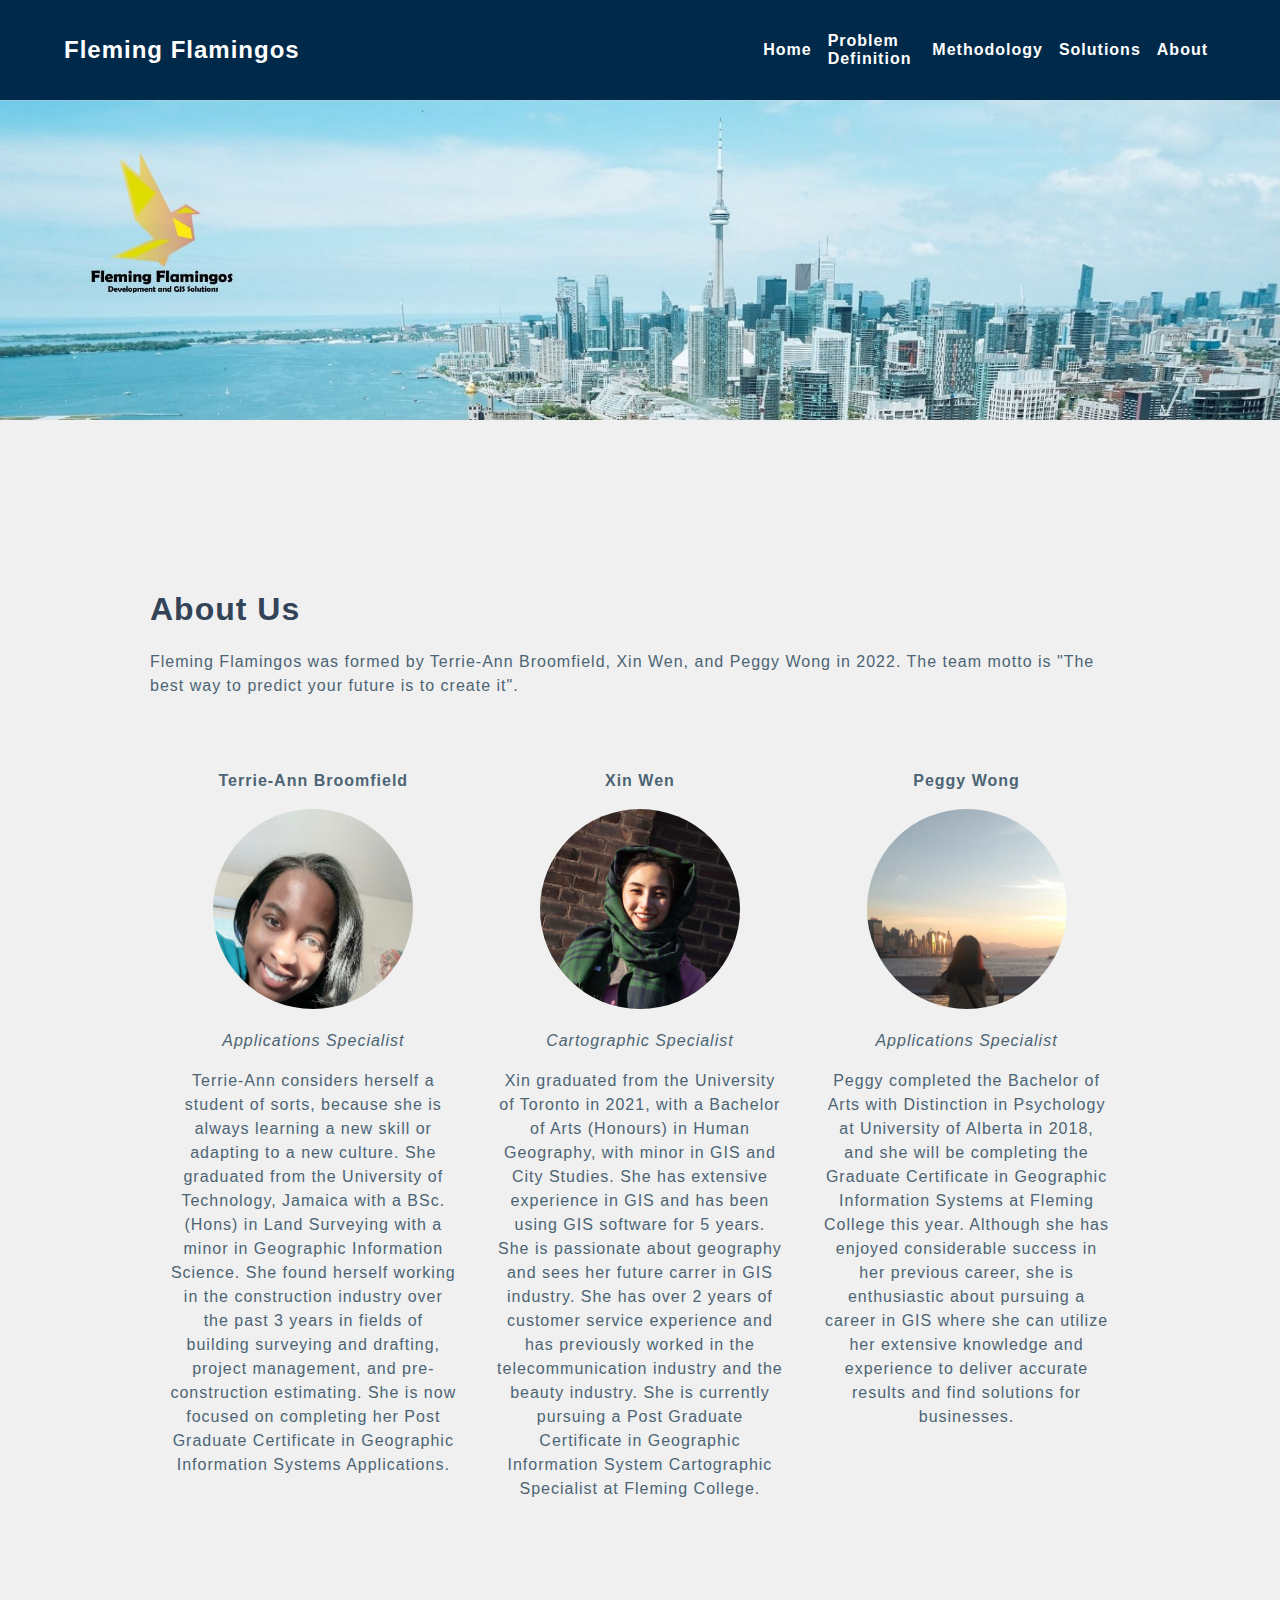
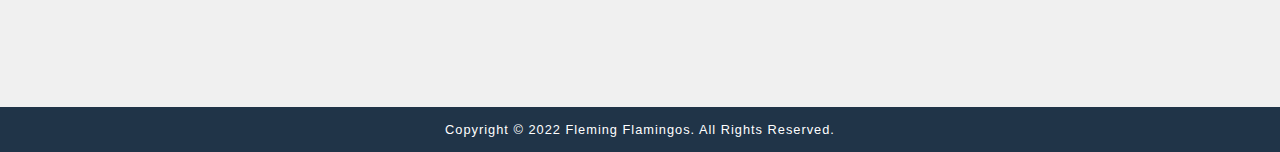
==== about.html @ 00dd648a "xin" ====
<!DOCTYPE html>
<!-- index.html -->
<!-- Authors: Terrie-Ann Broomfield, Xin Wen, Peggy Wong -->
<!-- Date Created: Apr 05, 2022 -->
<!-- Date Modified: Apr 21, 2022 -->
<!-- GEOM 99 Group Project Development Activity Tracker -->
<html lang="en">
        <!-- Xin Wen April 12-->
    <head>
        <meta charset="UTF-8">
        <meta name="viewport" content="width=device-width, initial-scale=1.0">
        <link rel ="icon" type="Image/png" href="img/nobkgd_5in.png">
        <title>About &#45; Development Activity Tracker &#124; Fleming Flamingos</title>
        <link rel="stylesheet" href="style.css">
    </head>
    <body>
        <!-- Xin Wen April 12-->
        <!-- Navigation Bar -->
        <nav>
            <input id="nav-toggle" type="checkbox">
            <div class="logo"><strong>Fleming Flamingos</strong></div>
			<ul class="links">
				<li><a href="index.html">Home</a><li>
				<li><a href="problemdefinition.html">Problem Definition</a><li>
				<li><a href="methodology.html">Methodology</a><li>
				<li><a href="solutions.html">Solutions</a><li>
				<li><a href="about.html">About</a><li>
			</ul>
			<label for="nav-toggle" class="icon-burger">
				<div class="line"></div>
				<div class="line"></div>
				<div class="line"></div>
			</label>
			</div>
        </nav>
        <!--Xin Wen April 19-->
         <!--banner under fixed nav bar v1.0-->
        <div class="container"> 
            <img class="banner" src="img/banner.jpg" alt="Home Page Banner">
        </div>

        <!-- Main Content -->
        <!-- Tags: h1, h2, p -->
        <main>
            <!-- About -->
            <section>
                <h1>About Us</h1>
                <p>Fleming Flamingos was formed by Terrie-Ann Broomfield, Xin Wen, and Peggy Wong in 2022. The team motto is "The best way to predict your future is to create it".</p>
            </section>
            <section class="team-member">
                <div class="column">
                    <p class="name">Terrie-Ann Broomfield</p>
                    <img class="profile-picture" src="img/Terrie.jpg" alt="Profile Picture">
                    <p class="title">Applications Specialist</p>
                    <p>Terrie-Ann considers herself a student of sorts, because she is always learning a new skill or adapting to a new culture. She graduated from the University of Technology, Jamaica with a BSc. (Hons) in Land Surveying with a minor in Geographic Information Science. She found herself working in the construction industry over the past 3 years in fields of building surveying and drafting, project management, and pre-construction estimating. She is now focused on completing her Post Graduate Certificate in Geographic Information Systems Applications. </p>
                </div>
                <div class="column">
                    <p class="name">Xin Wen</p>
                    <img class="profile-picture" src="img/Xin.jpg" alt="Profile Picture">
                    <p class="title">Cartographic Specialist</p>
                    <p>Xin graduated from the University of Toronto in 2021, with a Bachelor of Arts (Honours) in Human Geography, with minor in GIS and City Studies. She has extensive experience in GIS and has been using GIS software for 5 years. She is passionate about geography and sees her future carrer in GIS industry. She has over 2 years of customer service experience and has previously worked in the telecommunication industry and the beauty industry. She is currently pursuing a Post Graduate Certificate in Geographic Information System Cartographic Specialist at Fleming College. </p>
                </div>
                <div class="column">
                    <p class="name">Peggy Wong</p>
                    <img class="profile-picture" src="img/peggy.jpg" alt="Profile Picture">
                    <p class="title">Applications Specialist</p>
                    <p>Peggy completed the Bachelor of Arts with Distinction in Psychology at University of Alberta in 2018, and she will be completing the Graduate Certificate in Geographic Information Systems at Fleming College this year. Although she has enjoyed considerable success in her previous career, she is enthusiastic about pursuing a career in GIS where she can utilize her extensive knowledge and experience to deliver accurate results and find solutions for businesses.</p>
                </div>
            </section>
        </main>
<!-- End of Xin Wen April 12-->
        <!-- Footer -->
        <footer>
            <p id="footer">Copyright &#169; 2022 Fleming Flamingos. All Rights Reserved.</p>
        </footer>
    </body>
</html>
---- style.css ----
/* style.css */
/* Author: Terrie-Ann Broomfield, Xin Wen, Peggy Wong */
/* Date Created: Apr 05, 2022 */
/* Date Modified: Apr 21, 2022 */
html, body {
    background: #f0f0f0;
    font-family: Helvetica, sans-serif;
    height: 100%;
    letter-spacing: 1px;
    margin: 0;
    padding: 0;
    width: 100%;
}
.banner{
  width: 100%;
  max-width: 1920px;
  height: auto;
}
main{
    padding: 150px;
}
section{
    padding-bottom: 20px;
}
h1{
    color: #344458;
    font-weight: 900;
}
h2{
    color: #344458;
    font-size: 1.3em;
}
p {
    color: #4c6474;
    line-height: 1.5;
}
footer {
    background-color: #203448;
    position: absolute;
    text-align: center;
    width: 100%;
}
#footer {
    color: white;
    font-size: 0.8em;
}

/*Xin Wen April 12*/
/* nav bar v1.0*/
/*
  .topnav {
    overflow: hidden;
    background-color: rgb(1,42,74);
  }
  
  .topnav a {
    float: left;
    display: block;
    text-align: center;
    text-decoration: none;
    font-size: 17px;
    font-family: Arial, Helvetica, sans-serif;
    margin-left:auto;
    color: white;
    padding: 30px 36px;
  }
  
  .topnav a:hover {
    background-color: rgb(169,214,229);
    color: white;
  }
  
  .topnav a.active {
      background-color:rgb(42,111,151);
      color: white;
  }
  
  .topnav .icon {
    display: none;
  }
  
  @media screen and (max-width: 600px) {
    .topnav a:not(:first-child) {display: none;}
    .topnav a.icon {
      float: right;
      display: block;
    }
  }
  
  @media screen and (max-width: 600px) {
    .topnav.responsive {position: relative;}
    .topnav.responsive .icon {
      position: absolute;
      right: 0;
      top: 0;
    }
    .topnav.responsive a {
      float: none;
      display: block;
      text-align: left;
    }
  }
  */
  /*nav bar v1.0 archive*/
  .center{
    display: block;
    margin-left: auto;
    margin-right: auto;
  }
  .responsive{
    max-width: 100%;
    height:auto;
    display: block;
    margin-left: auto;
    margin-right: auto;
  }
  header{
    background-image: url("img/Toronto1.jpg");
    background-position: center center;
    display: block;
    margin-left: auto;
    margin-right: auto;
    max-width: 100%;
    height:auto;
  }

/* Solutions Page */
.solutions{
  width: 75%;
  height: auto;
}

/* About Page */
.team-member{
  text-align: center;
}
.column{
  float: left;
  padding: 2%;
  width: 29.33%;
}
.team-member:after{
  clear: both;
  content: "";
  display: table;
}
.name{
  font-weight: bold;
}
.profile-picture{
  border-radius: 50%;
  height: 200px;
  width: 200px;
}
.title{
  font-style: italic;
}

/*Xin Wen April 19*/
/* nav bar v1.1*/
body {
	padding: 0;
	margin: 0;
}

nav {
	position: fixed; /*can make it fixed, but will cover the banner*/
	z-index: 10;
	left: 0;
	right: 0;
	top: 0;
	padding: 0 5%;
	height: 100px;
	background-color: rgb(1,42,74);
}

nav .logo {
	float: left;
	width: 40%;
	height: 100%;
	display: flex;
	align-items: center;
	font-size: 24px;
	color: #fff;
}

nav .links {
	float: right;
	padding: 0;
	margin: 0;
	width: 40%;
	height: 100%;
	display: flex;
	justify-content: space-around;
	align-items: center;
}

nav .links li {
	list-style: none;
}

nav .links a {
	display:block;
	padding: .5em; /*was 1em*/
	font-size: 16px;
	font-weight: bold;
	color: #fff;
	text-decoration: none;
}

#nav-toggle {
	position: absolute;
	top: -100px;
}

nav .icon-burger {
	position: absolute;
	display: none;
	right: 5%;
	top: 50%;
	transform: translateY(-50%);
}

nav .icon-burger .line {
	width: 30px;
	height: 5px;
	background-color: #fff;
	margin: 5px;
	border-radius: 3px;
	transition: all .3s ease-in-out;
}
	
@media screen and (max-width: 1000px) {
	nav .logo {
		float: none;
		width: auto;
		justify-content: center;
	}
	nav .links{
		float: none;
		position: fixed;
		z-index: 9;
		left: 0;
		right: 0;
		top: 100px;
		bottom: 100%;
		width: auto;
		height: auto;
		flex-direction: column;
		justify-content: space-evenly;
		background-color: rgba(0,0,0,.8);
		overflow: hidden;
		transition: all .5s ease-in-out;
	}
	nav .links a{
		font-size: 20px;
	}
	nav :checked ~ .links {
		bottom: 0;
	}
	nav .icon-burger {
		display: block;
	}
	nav :checked ~ .icon-burger .line:nth-child(1) {
		transform: translateY(10px) rotate(225deg);
	}
	nav :checked ~ .icon-burger .line:nth-child(3) {
		transform: translateY(-10px) rotate(-225deg);
	}
	nav :checked ~ .icon-burger .line:nth-child(2) {
		opacity: 0;
	}
}
/* end of nav bar*/		

/*Xin Wen April 19*/
/*banner v1.0*/
.container {
	position: relative;
	margin-top: 100px;
}
.container img{
  display: block;
  width: 100%;
}
/* end of banner v1.0*/
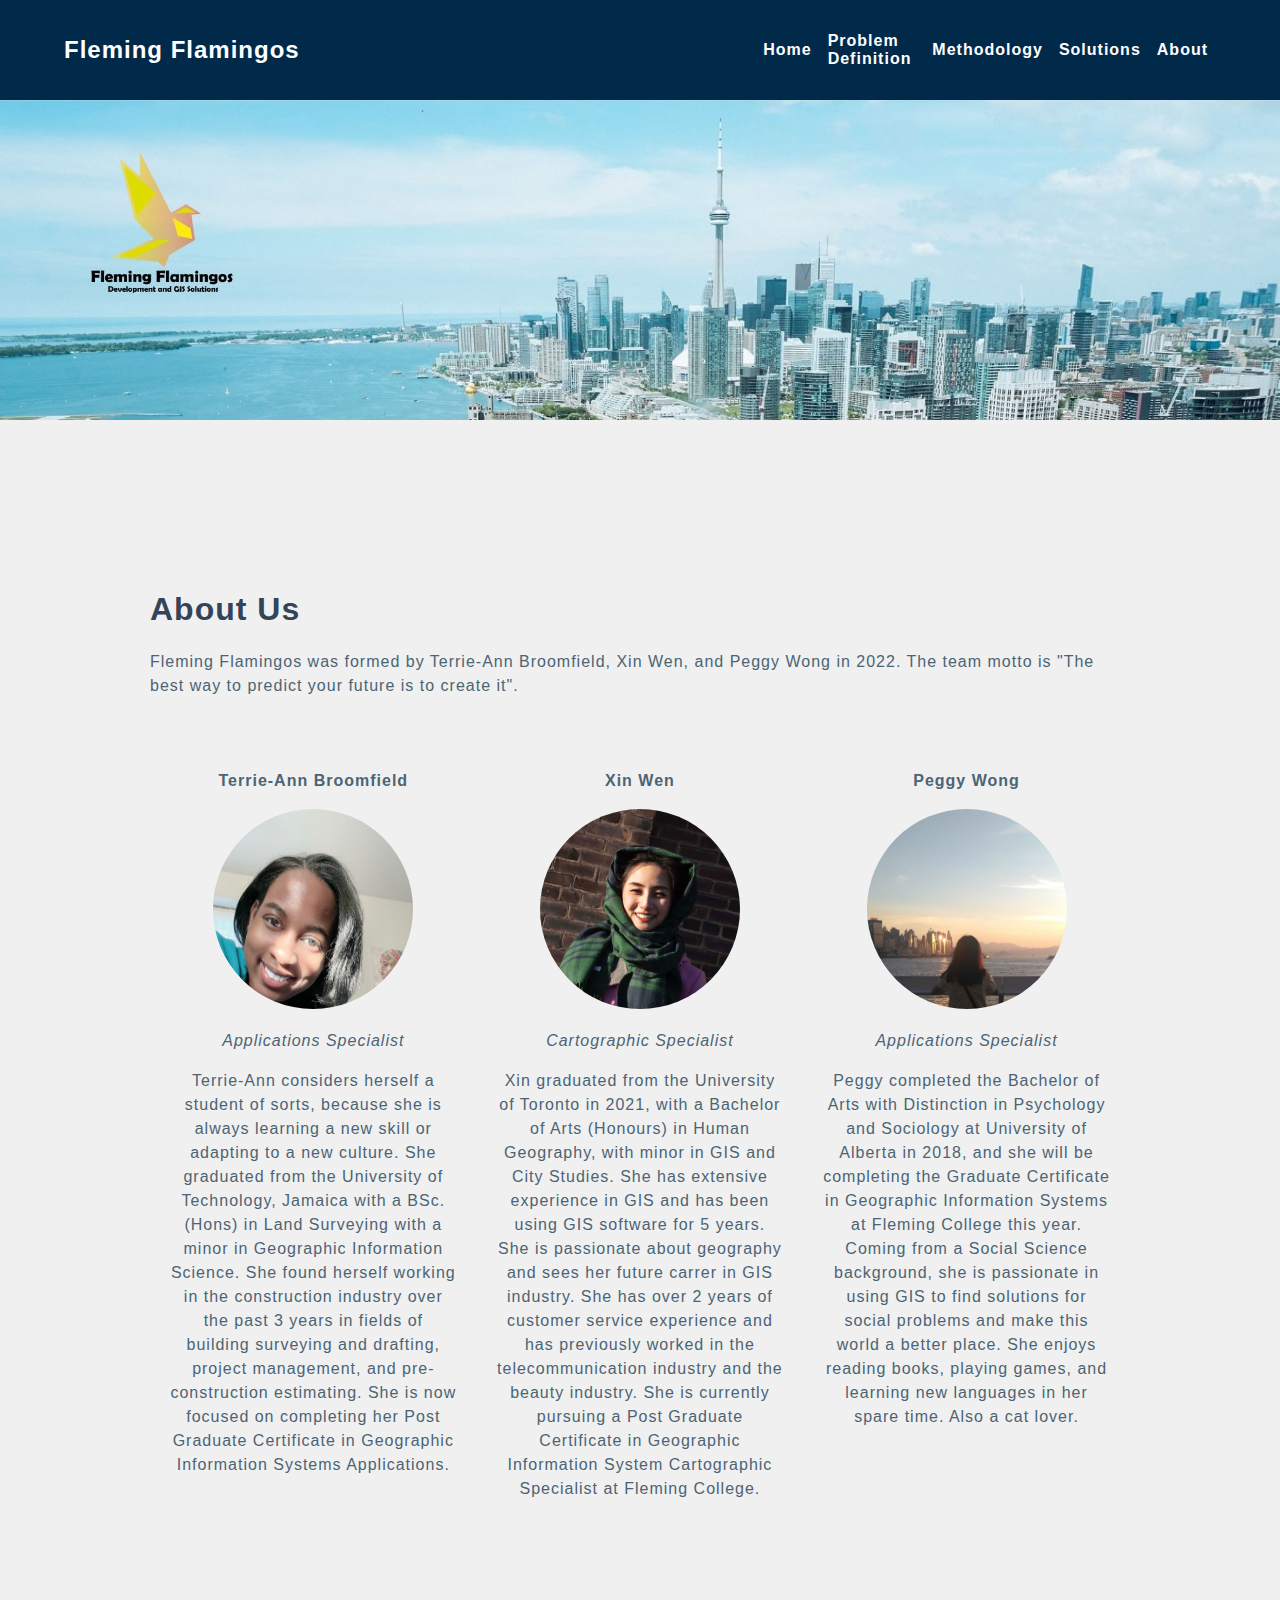
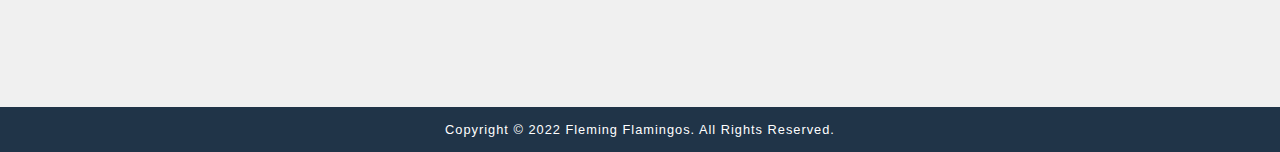
==== commit 7c1d94c3: "Update about.html" ====
--- a/about.html
+++ b/about.html
@@ -34,7 +34,7 @@
 			</div>
         </nav>
         <!--Xin Wen April 19-->
-         <!--banner under fixed nav bar v1.0-->
+        <!--banner under fixed nav bar v1.0-->
         <div class="container"> 
             <img class="banner" src="img/banner.jpg" alt="Home Page Banner">
         </div>
@@ -64,11 +64,11 @@
                     <p class="name">Peggy Wong</p>
                     <img class="profile-picture" src="img/peggy.jpg" alt="Profile Picture">
                     <p class="title">Applications Specialist</p>
-                    <p>Peggy completed the Bachelor of Arts with Distinction in Psychology at University of Alberta in 2018, and she will be completing the Graduate Certificate in Geographic Information Systems at Fleming College this year. Although she has enjoyed considerable success in her previous career, she is enthusiastic about pursuing a career in GIS where she can utilize her extensive knowledge and experience to deliver accurate results and find solutions for businesses.</p>
+                    <p>Peggy completed the Bachelor of Arts with Distinction in Psychology and Sociology at University of Alberta in 2018, and she will be completing the Graduate Certificate in Geographic Information Systems at Fleming College this year. Coming from a Social Science background, she is passionate in using GIS to find solutions for social problems and make this world a better place. She enjoys reading books, playing games, and learning new languages in her spare time. Also a cat lover.</p>
                 </div>
             </section>
         </main>
-<!-- End of Xin Wen April 12-->
+        <!-- End of Xin Wen April 12-->
         <!-- Footer -->
         <footer>
             <p id="footer">Copyright &#169; 2022 Fleming Flamingos. All Rights Reserved.</p>
--- a/style.css
+++ b/style.css
@@ -129,6 +129,28 @@
   width: 75%;
   height: auto;
 }
+/*Terrie, April 20, 2022 - To give the images their dimensions and positions, animations and appearance*/
+div.pic {
+  margin: 5px;
+  float: center;
+  width: 75%;
+  padding: 5px;
+}
+
+div.pic:hover {
+  border: 5px solid rgb(1,42,74);
+}
+
+div.pic img {
+  width: 100%;
+  
+}
+ div.pic img:hover {
+    transform: scaleX(+1);
+  }
+  div.pic img {
+  border-radius: 5px;
+}
 
 /* About Page */
 .team-member{
@@ -152,6 +174,7 @@
   height: 200px;
   width: 200px;
 }
+
 .title{
   font-style: italic;
 }
@@ -283,4 +306,4 @@
   display: block;
   width: 100%;
 }
-/* end of banner v1.0*/+/* end of banner v1.0*/
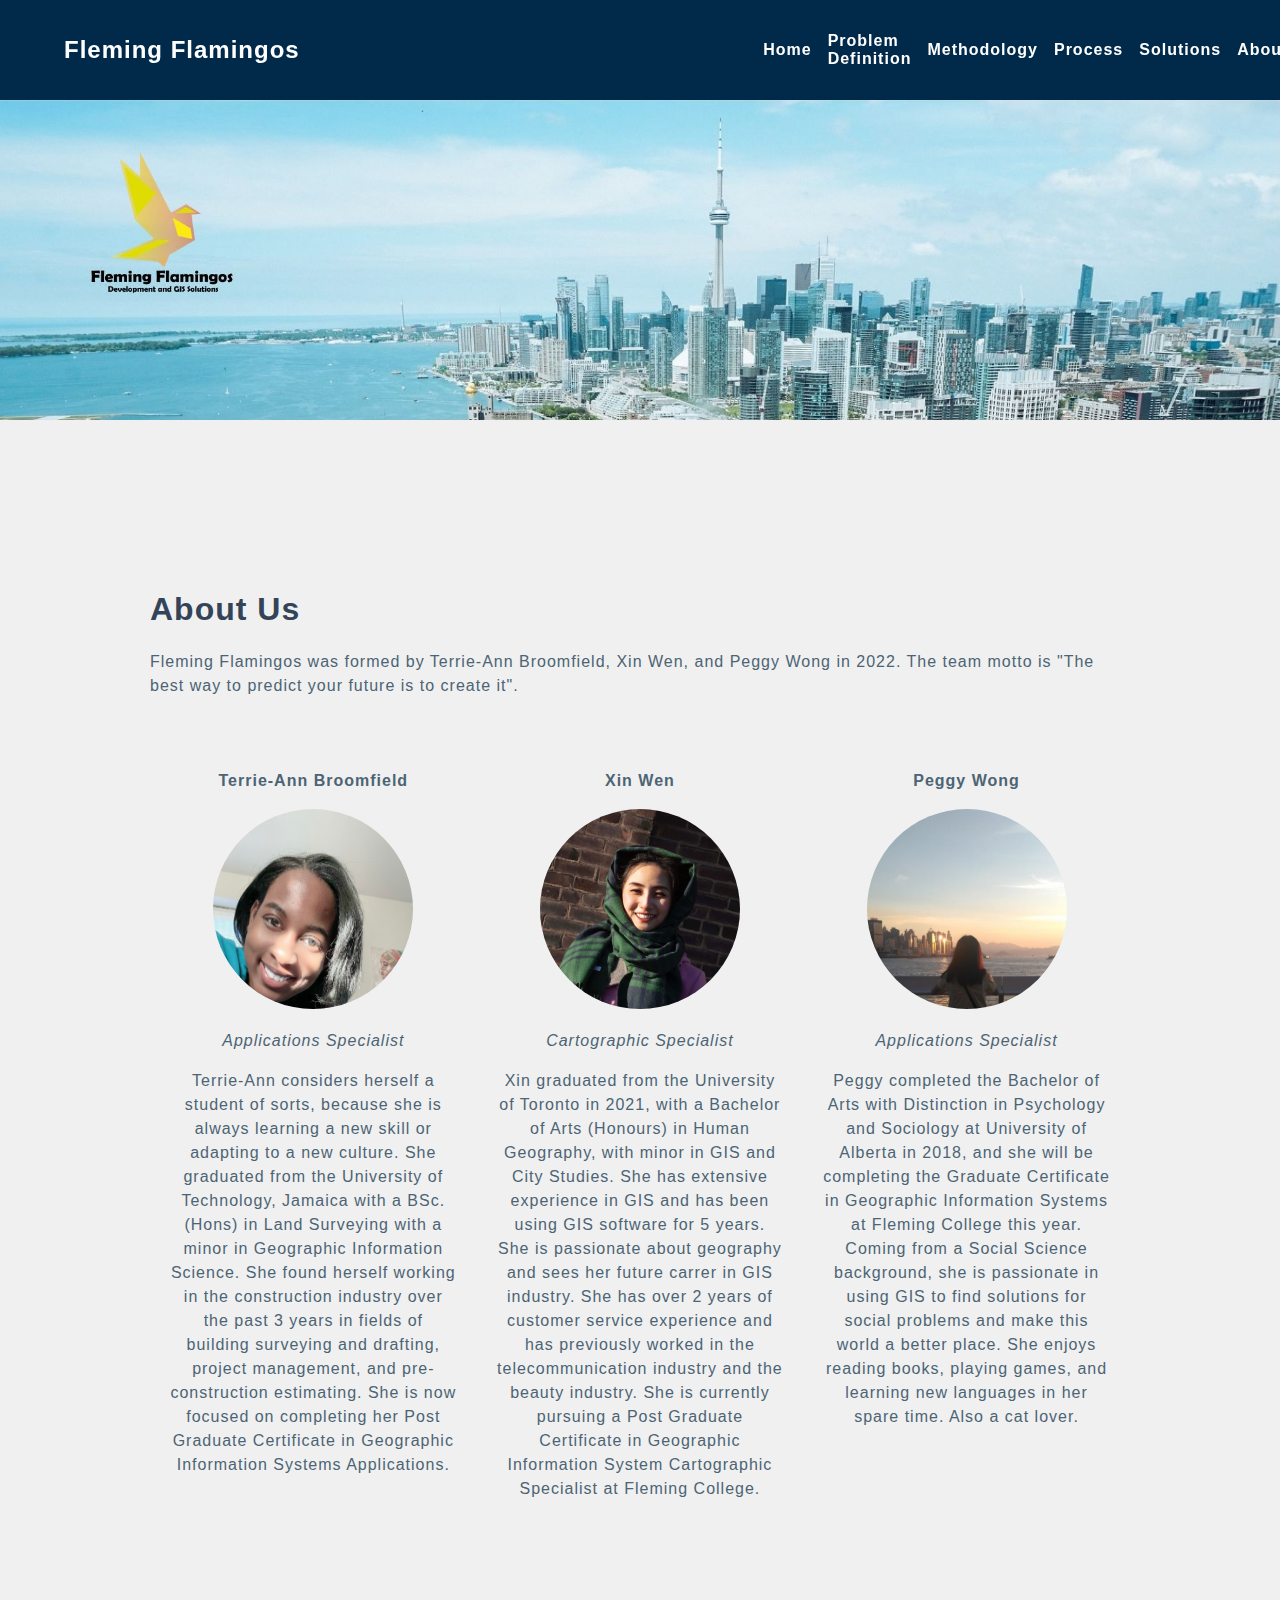
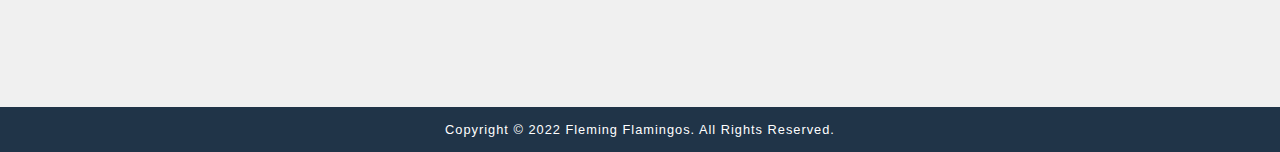
==== commit 4233efe8: "Update process.html" ====
--- a/about.html
+++ b/about.html
@@ -1,5 +1,5 @@
 <!DOCTYPE html>
-<!-- index.html -->
+<!-- about.html -->
 <!-- Authors: Terrie-Ann Broomfield, Xin Wen, Peggy Wong -->
 <!-- Date Created: Apr 05, 2022 -->
 <!-- Date Modified: Apr 21, 2022 -->
@@ -23,6 +23,7 @@
 				<li><a href="index.html">Home</a><li>
 				<li><a href="problemdefinition.html">Problem Definition</a><li>
 				<li><a href="methodology.html">Methodology</a><li>
+                <li><a href="process.html">Process</a><li>
 				<li><a href="solutions.html">Solutions</a><li>
 				<li><a href="about.html">About</a><li>
 			</ul>
--- a/style.css
+++ b/style.css
@@ -165,6 +165,11 @@
   clear: both;
   content: "";
   display: table;
+}
+@media screen and (max-width: 1200px) {
+  .column {
+    width: 100%;
+  }
 }
 .name{
   font-weight: bold;
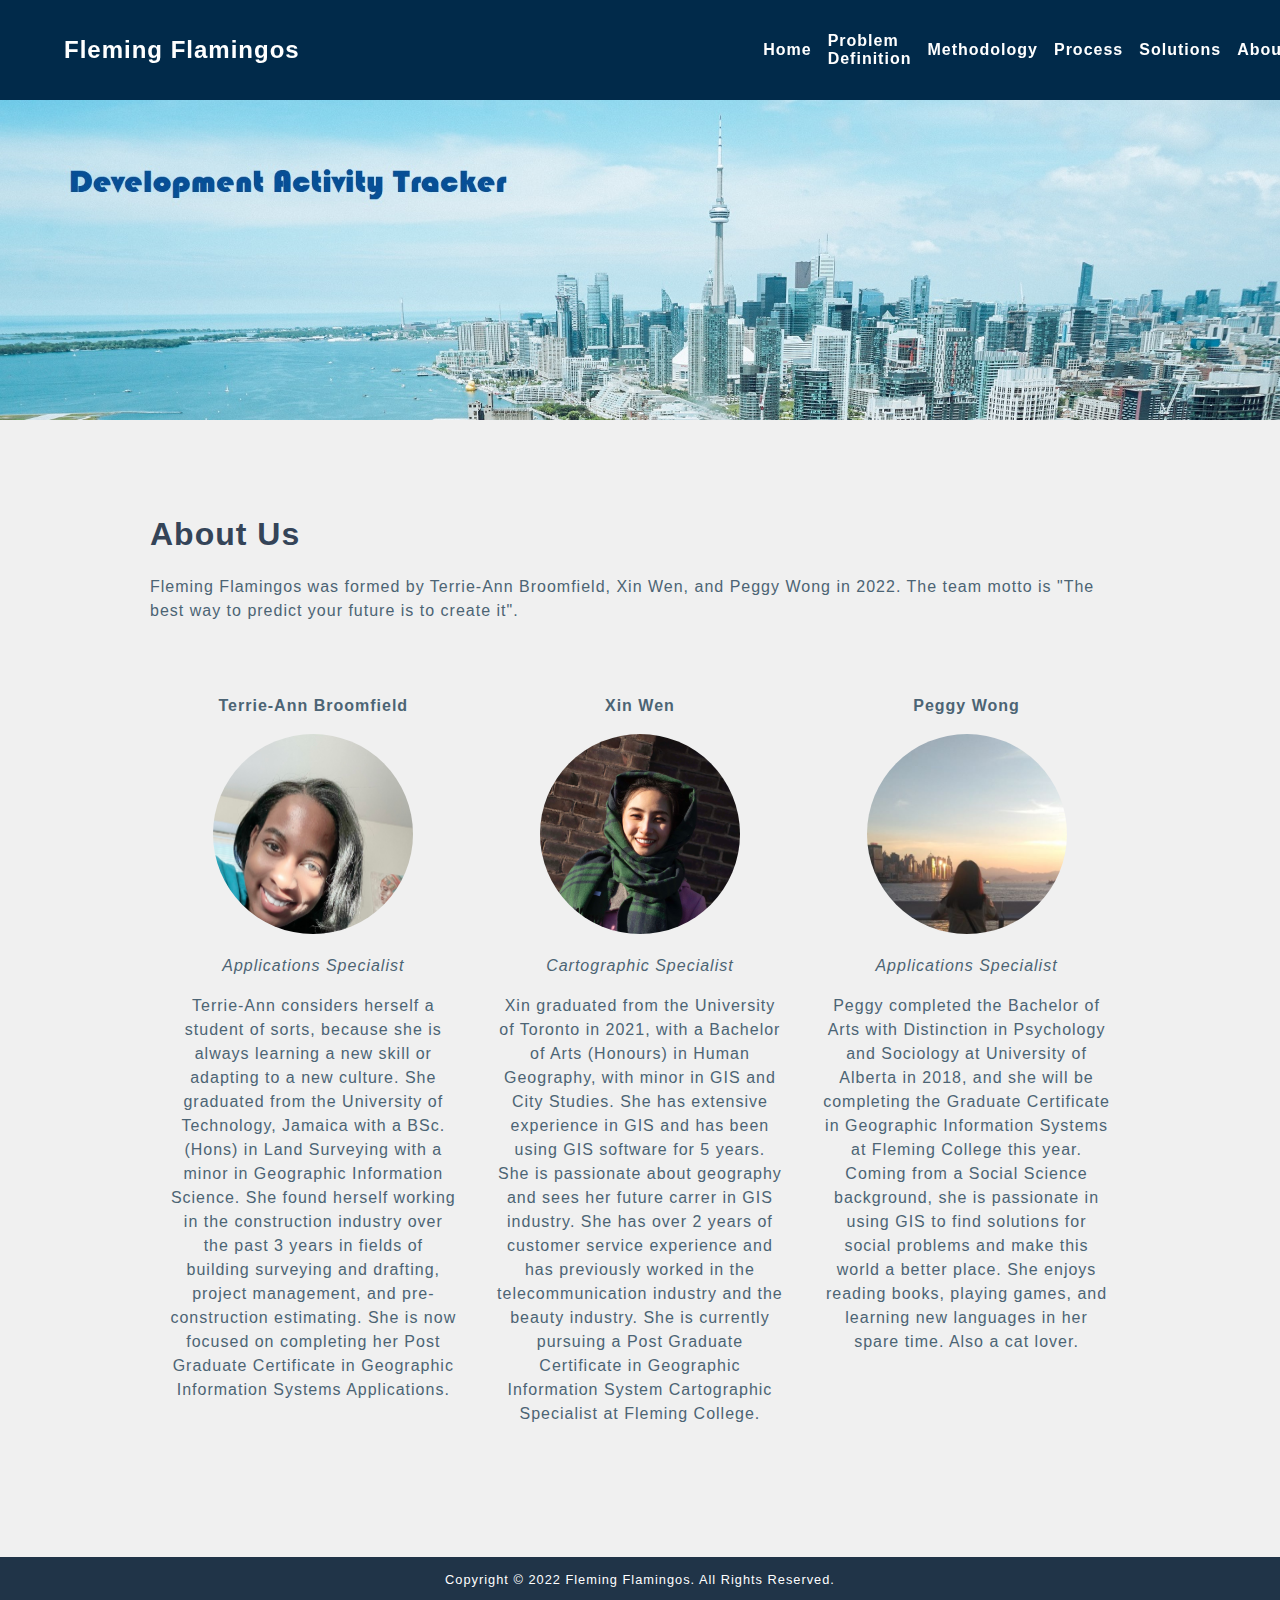
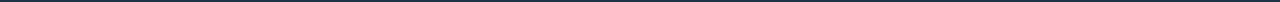
==== commit 37db6bb5: "Update html" ====
--- a/about.html
+++ b/about.html
@@ -32,7 +32,6 @@
 				<div class="line"></div>
 				<div class="line"></div>
 			</label>
-			</div>
         </nav>
         <!--Xin Wen April 19-->
         <!--banner under fixed nav bar v1.0-->
--- a/style.css
+++ b/style.css
@@ -17,7 +17,10 @@
   height: auto;
 }
 main{
-    padding: 150px;
+    padding-top: 75px;
+    padding-bottom: 75px;
+    padding-left: 150px;
+    padding-right: 150px;
 }
 section{
     padding-bottom: 20px;
@@ -258,7 +261,7 @@
 	transition: all .3s ease-in-out;
 }
 	
-@media screen and (max-width: 1000px) {
+@media screen and (max-width: 1200px) {
 	nav .logo {
 		float: none;
 		width: auto;
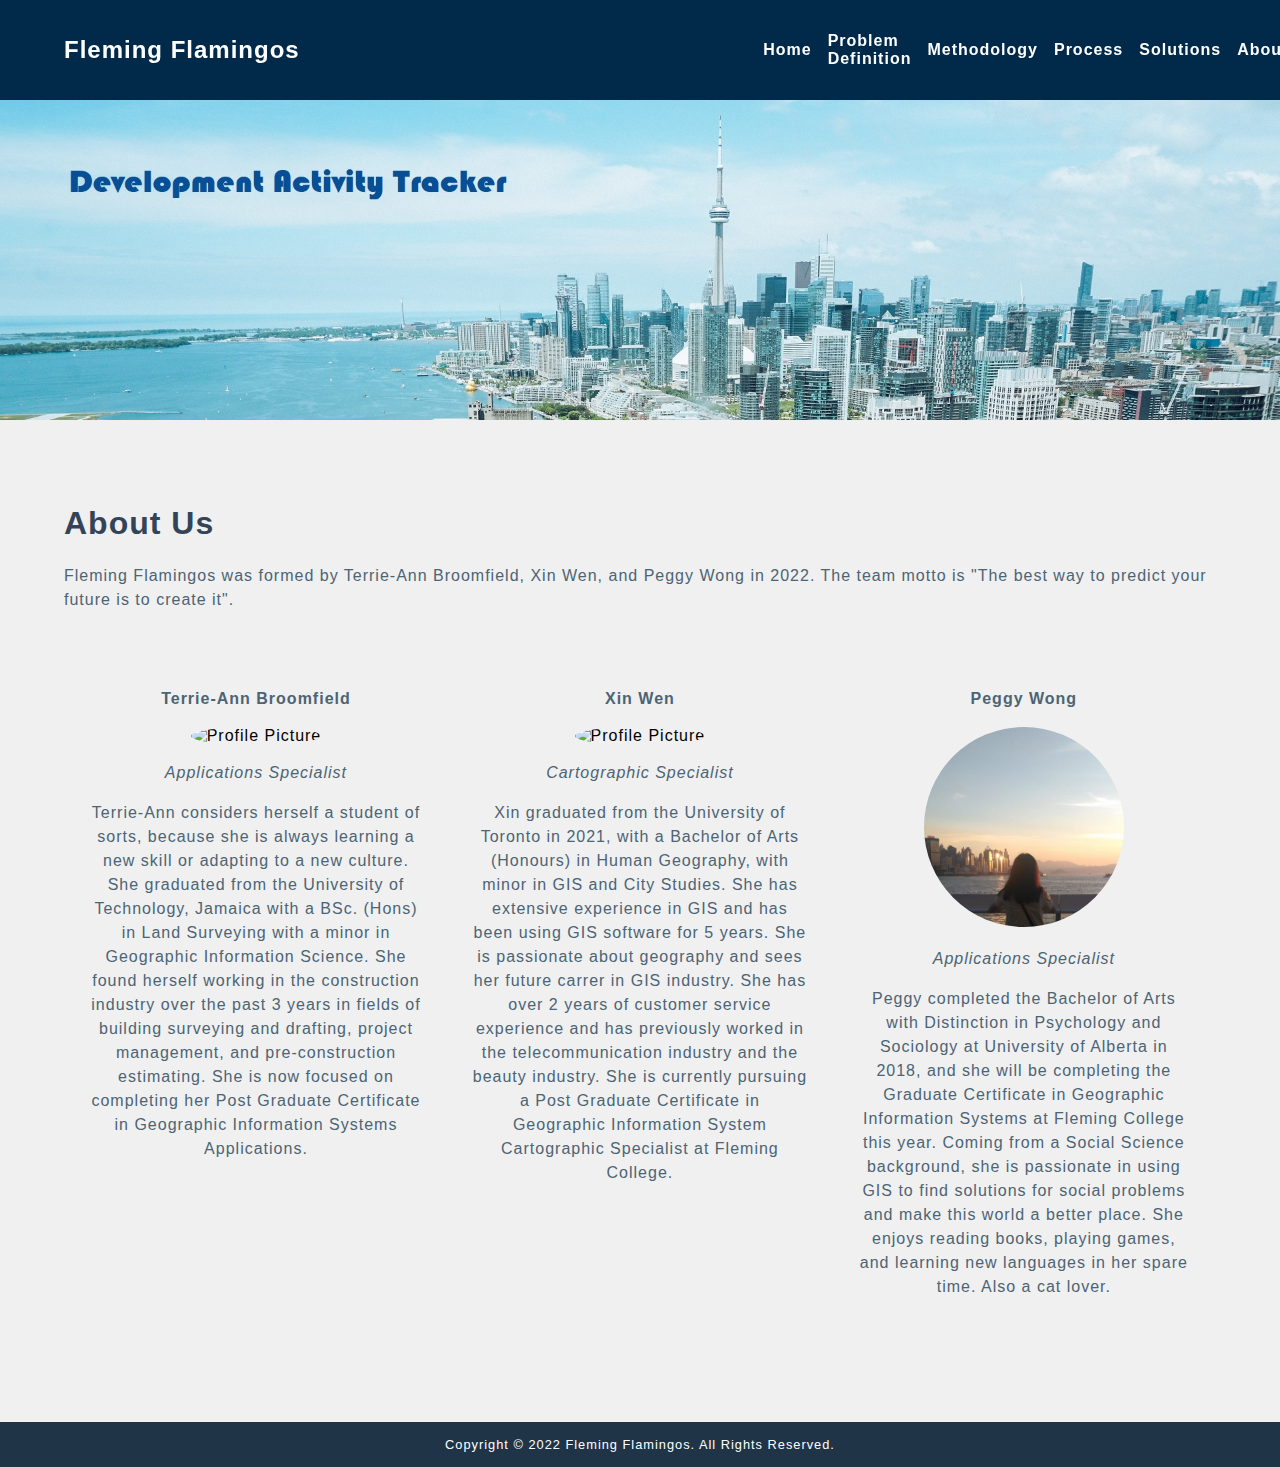
==== commit a3d9babc: "Update about.html" ====
--- a/about.html
+++ b/about.html
@@ -28,9 +28,6 @@
 				<li><a href="about.html">About</a><li>
 			</ul>
 			<label for="nav-toggle" class="icon-burger">
-				<div class="line"></div>
-				<div class="line"></div>
-				<div class="line"></div>
 			</label>
         </nav>
         <!--Xin Wen April 19-->
@@ -50,13 +47,13 @@
             <section class="team-member">
                 <div class="column">
                     <p class="name">Terrie-Ann Broomfield</p>
-                    <img class="profile-picture" src="img/Terrie.jpg" alt="Profile Picture">
+                    <img class="profile-picture" src="img/terrie.jpg" alt="Profile Picture">
                     <p class="title">Applications Specialist</p>
                     <p>Terrie-Ann considers herself a student of sorts, because she is always learning a new skill or adapting to a new culture. She graduated from the University of Technology, Jamaica with a BSc. (Hons) in Land Surveying with a minor in Geographic Information Science. She found herself working in the construction industry over the past 3 years in fields of building surveying and drafting, project management, and pre-construction estimating. She is now focused on completing her Post Graduate Certificate in Geographic Information Systems Applications. </p>
                 </div>
                 <div class="column">
                     <p class="name">Xin Wen</p>
-                    <img class="profile-picture" src="img/Xin.jpg" alt="Profile Picture">
+                    <img class="profile-picture" src="img/xin.jpg" alt="Profile Picture">
                     <p class="title">Cartographic Specialist</p>
                     <p>Xin graduated from the University of Toronto in 2021, with a Bachelor of Arts (Honours) in Human Geography, with minor in GIS and City Studies. She has extensive experience in GIS and has been using GIS software for 5 years. She is passionate about geography and sees her future carrer in GIS industry. She has over 2 years of customer service experience and has previously worked in the telecommunication industry and the beauty industry. She is currently pursuing a Post Graduate Certificate in Geographic Information System Cartographic Specialist at Fleming College. </p>
                 </div>
--- a/style.css
+++ b/style.css
@@ -17,10 +17,10 @@
   height: auto;
 }
 main{
-    padding-top: 75px;
-    padding-bottom: 75px;
-    padding-left: 150px;
-    padding-right: 150px;
+    padding-top: 5%;
+    padding-bottom: 5%;
+    padding-left: 5%;
+    padding-right: 5%;
 }
 section{
     padding-bottom: 20px;
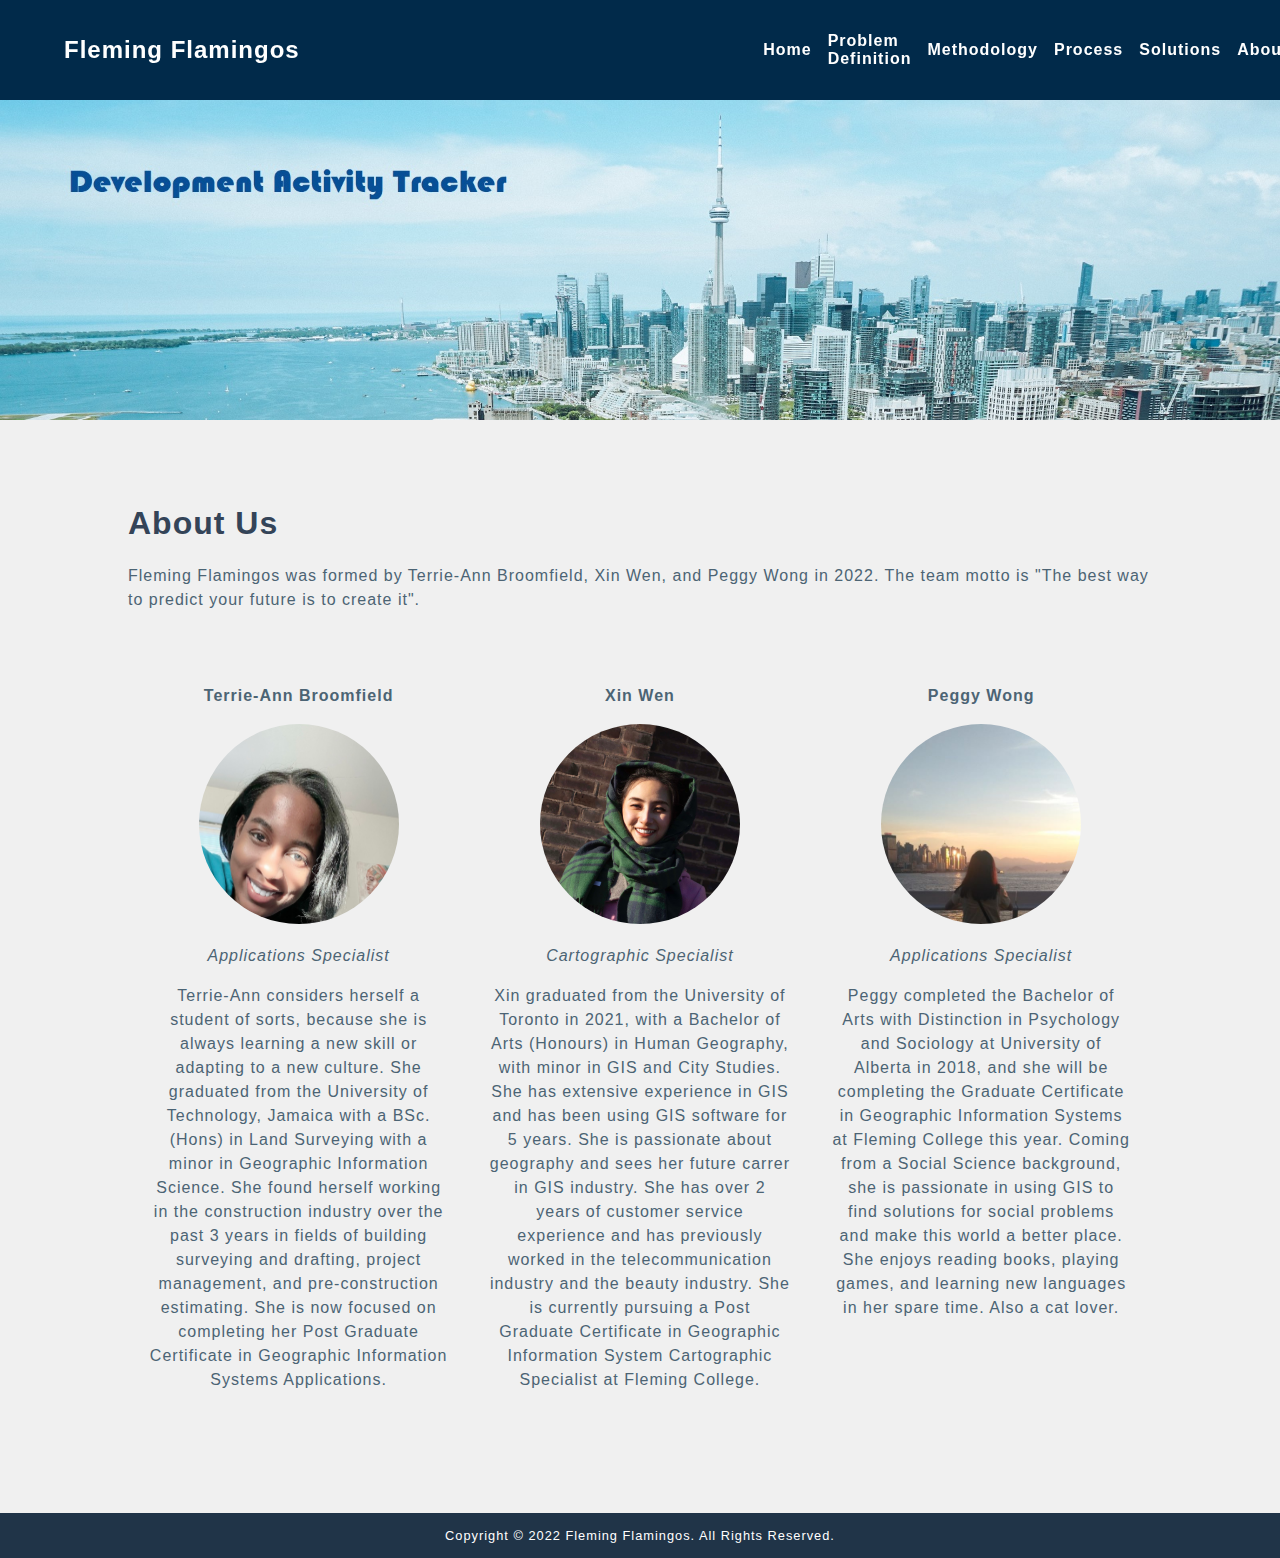
==== commit 16101dc4: "Update methodology.html" ====
--- a/about.html
+++ b/about.html
@@ -28,7 +28,10 @@
 				<li><a href="about.html">About</a><li>
 			</ul>
 			<label for="nav-toggle" class="icon-burger">
-			</label>
+                <span class="line"></span>
+                <span class="line"></span>
+                <span class="line"></span>
+            </label>
         </nav>
         <!--Xin Wen April 19-->
         <!--banner under fixed nav bar v1.0-->
--- a/style.css
+++ b/style.css
@@ -19,8 +19,8 @@
 main{
     padding-top: 5%;
     padding-bottom: 5%;
-    padding-left: 5%;
-    padding-right: 5%;
+    padding-left: 10%;
+    padding-right: 10%;
 }
 section{
     padding-bottom: 20px;
@@ -135,7 +135,6 @@
 /*Terrie, April 20, 2022 - To give the images their dimensions and positions, animations and appearance*/
 div.pic {
   margin: 5px;
-  float: center;
   width: 75%;
   padding: 5px;
 }
@@ -252,6 +251,7 @@
 	transform: translateY(-50%);
 }
 
+
 nav .icon-burger .line {
 	width: 30px;
 	height: 5px;
@@ -259,6 +259,7 @@
 	margin: 5px;
 	border-radius: 3px;
 	transition: all .3s ease-in-out;
+  display: block;
 }
 	
 @media screen and (max-width: 1200px) {
